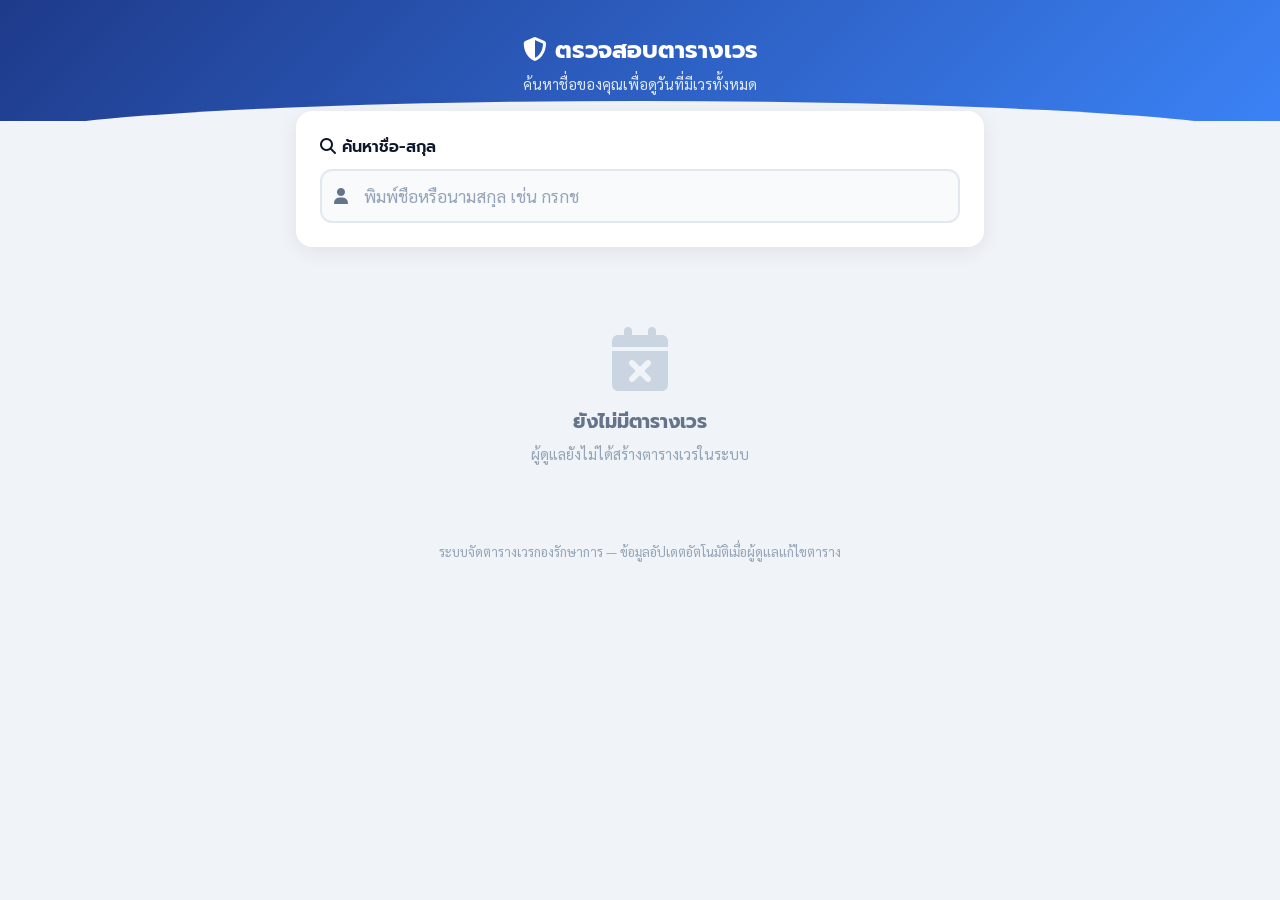
==== public.html @ c36436c4 "Update website" ====
<!DOCTYPE html>
<html lang="th">
<head>
  <meta charset="UTF-8">
  <meta name="viewport" content="width=device-width, initial-scale=1.0">
  <title>ตรวจสอบตารางเวร — ค้นหาชื่อ</title>
  <link rel="stylesheet" href="https://cdnjs.cloudflare.com/ajax/libs/font-awesome/6.4.0/css/all.min.css">
  <link href="https://fonts.googleapis.com/css2?family=Sarabun:wght@300;400;500;600;700;800&family=Prompt:wght@400;500;600;700&display=swap" rel="stylesheet">
  <style>
    :root {
      --primary: #1e3a8a;
      --primary-light: #3b82f6;
      --success: #047857;
      --warning: #d97706;
      --danger: #dc2626;
      --bg: #f0f4f8;
      --card: #ffffff;
      --border: #e2e8f0;
      --text: #0f172a;
      --muted: #64748b;
      --sat-bg: #fef3c7;
      --sun-bg: #fef2f2;
      --asst-green: #dcfce7;
    }

    * { box-sizing: border-box; margin: 0; padding: 0; }

    body {
      font-family: 'Sarabun', sans-serif;
      background: var(--bg);
      color: var(--text);
      min-height: 100vh;
      padding: 0;
    }

    /* Hero Header */
    .hero {
      background: linear-gradient(135deg, #1e3a8a 0%, #3b82f6 100%);
      color: #fff;
      padding: 32px 20px 28px;
      text-align: center;
      position: relative;
      overflow: hidden;
    }
    .hero::after {
      content: '';
      position: absolute;
      bottom: -20px; left: 0; right: 0;
      height: 40px;
      background: var(--bg);
      border-radius: 50% 50% 0 0 / 100% 100% 0 0;
    }
    .hero h1 {
      font-family: 'Prompt', sans-serif;
      font-size: 1.5rem;
      font-weight: 700;
      margin-bottom: 6px;
    }
    .hero p {
      font-size: 0.92rem;
      opacity: 0.85;
    }

    /* Main Container */
    .main {
      max-width: 720px;
      margin: -10px auto 40px;
      padding: 0 16px;
      position: relative;
      z-index: 1;
    }

    /* Schedule Info Card */
    .info-card {
      background: var(--card);
      border-radius: 16px;
      padding: 20px 24px;
      box-shadow: 0 4px 20px rgba(0,0,0,0.08);
      margin-bottom: 20px;
    }
    .info-card .title-row {
      display: flex;
      align-items: center;
      gap: 10px;
      margin-bottom: 12px;
    }
    .info-card .title-row i {
      font-size: 1.3rem;
      color: var(--primary);
    }
    .info-card .title-row h2 {
      font-family: 'Prompt', sans-serif;
      font-size: 1.1rem;
      font-weight: 600;
      color: var(--primary);
    }
    .info-badges {
      display: flex;
      flex-wrap: wrap;
      gap: 8px;
    }
    .info-badge {
      display: inline-flex;
      align-items: center;
      gap: 6px;
      padding: 6px 14px;
      border-radius: 20px;
      font-size: 0.85rem;
      font-weight: 600;
      background: #eff6ff;
      color: var(--primary);
      border: 1px solid #bfdbfe;
    }
    .info-badge.date {
      background: #fef9c3;
      color: #92400e;
      border-color: #fde68a;
    }

    /* Search Section */
    .search-card {
      background: var(--card);
      border-radius: 16px;
      padding: 24px;
      box-shadow: 0 4px 20px rgba(0,0,0,0.08);
      margin-bottom: 20px;
    }
    .search-card label {
      display: block;
      font-family: 'Prompt', sans-serif;
      font-weight: 600;
      font-size: 1rem;
      color: var(--text);
      margin-bottom: 10px;
    }
    .search-wrapper {
      position: relative;
    }
    .search-wrapper i {
      position: absolute;
      left: 14px;
      top: 50%;
      transform: translateY(-50%);
      color: var(--muted);
      font-size: 1rem;
    }
    .search-input {
      width: 100%;
      padding: 14px 16px 14px 42px;
      border: 2px solid var(--border);
      border-radius: 12px;
      font-family: 'Sarabun', sans-serif;
      font-size: 1.05rem;
      color: var(--text);
      background: #f8fafc;
      transition: all 0.2s;
      outline: none;
    }
    .search-input:focus {
      border-color: var(--primary-light);
      background: #fff;
      box-shadow: 0 0 0 4px rgba(59,130,246,0.12);
    }
    .search-input::placeholder {
      color: #94a3b8;
    }

    /* Results */
    .results-card {
      background: var(--card);
      border-radius: 16px;
      padding: 24px;
      box-shadow: 0 4px 20px rgba(0,0,0,0.08);
      margin-bottom: 20px;
    }
    .results-header {
      font-family: 'Prompt', sans-serif;
      font-weight: 600;
      font-size: 1.05rem;
      color: var(--text);
      margin-bottom: 16px;
      display: flex;
      align-items: center;
      gap: 8px;
    }
    .results-header .count-badge {
      background: var(--primary);
      color: #fff;
      border-radius: 20px;
      padding: 2px 10px;
      font-size: 0.82rem;
    }

    /* Person Card */
    .person-card {
      background: #f8fafc;
      border: 1px solid var(--border);
      border-radius: 12px;
      padding: 16px 20px;
      margin-bottom: 16px;
    }
    .person-card:last-child {
      margin-bottom: 0;
    }
    .person-name-row {
      display: flex;
      align-items: center;
      justify-content: space-between;
      gap: 10px;
      margin-bottom: 12px;
      flex-wrap: wrap;
    }
    .person-name {
      font-family: 'Prompt', sans-serif;
      font-size: 1.15rem;
      font-weight: 700;
      color: var(--text);
    }
    .person-duty-badge {
      display: inline-flex;
      align-items: center;
      gap: 5px;
      padding: 4px 12px;
      border-radius: 20px;
      font-size: 0.82rem;
      font-weight: 600;
    }
    .badge-guard {
      background: #dbeafe;
      color: #1e40af;
      border: 1px solid #93c5fd;
    }
    .badge-asst {
      background: #dcfce7;
      color: #166534;
      border: 1px solid #86efac;
    }
    .badge-sat {
      background: #fef3c7;
      color: #92400e;
      border: 1px solid #fde68a;
    }

    /* Duty Day List */
    .duty-days-list {
      list-style: none;
    }
    .duty-day-item {
      display: flex;
      align-items: center;
      gap: 12px;
      padding: 10px 14px;
      border-radius: 10px;
      margin-bottom: 6px;
      font-size: 0.95rem;
      transition: background 0.15s;
    }
    .duty-day-item:hover {
      background: #eff6ff;
    }
    .duty-day-item:last-child {
      margin-bottom: 0;
    }
    .day-icon {
      width: 36px;
      height: 36px;
      border-radius: 10px;
      display: flex;
      align-items: center;
      justify-content: center;
      font-weight: 700;
      font-size: 0.95rem;
      flex-shrink: 0;
    }
    .day-icon.normal { background: #dbeafe; color: #1e40af; }
    .day-icon.sat { background: #fef3c7; color: #92400e; }
    .day-icon.sun { background: #fef2f2; color: #dc2626; }
    .day-icon.asst { background: #dcfce7; color: #166534; }
    .day-text {
      flex: 1;
    }
    .day-text .full-date {
      font-weight: 600;
      color: var(--text);
    }
    .day-text .duty-type-label {
      font-size: 0.82rem;
      color: var(--muted);
    }
    .day-number-badge {
      background: var(--primary);
      color: #fff;
      width: 30px;
      height: 30px;
      border-radius: 8px;
      display: flex;
      align-items: center;
      justify-content: center;
      font-weight: 700;
      font-size: 0.9rem;
      flex-shrink: 0;
    }
    .day-number-badge.asst-badge {
      background: #047857;
    }

    /* Empty State */
    .empty-state {
      text-align: center;
      padding: 40px 20px;
      color: var(--muted);
    }
    .empty-state i {
      font-size: 3rem;
      margin-bottom: 12px;
      opacity: 0.4;
    }
    .empty-state p {
      font-size: 1rem;
    }
    .empty-state .hint {
      font-size: 0.85rem;
      margin-top: 6px;
      opacity: 0.7;
    }

    /* No schedule published state */
    .no-schedule {
      text-align: center;
      padding: 60px 20px;
    }
    .no-schedule i {
      font-size: 4rem;
      color: #cbd5e1;
      margin-bottom: 16px;
    }
    .no-schedule h3 {
      font-family: 'Prompt', sans-serif;
      font-size: 1.2rem;
      color: var(--muted);
      margin-bottom: 8px;
    }
    .no-schedule p {
      color: #94a3b8;
      font-size: 0.92rem;
    }

    /* Full Table View */
    .full-table-card {
      background: var(--card);
      border-radius: 16px;
      padding: 20px;
      box-shadow: 0 4px 20px rgba(0,0,0,0.08);
      margin-bottom: 20px;
      overflow-x: auto;
    }
    .full-table-toggle {
      display: flex;
      align-items: center;
      justify-content: center;
      gap: 8px;
      padding: 12px;
      border: 2px dashed var(--border);
      border-radius: 12px;
      background: transparent;
      color: var(--primary);
      font-family: 'Sarabun', sans-serif;
      font-size: 0.95rem;
      font-weight: 600;
      cursor: pointer;
      width: 100%;
      transition: all 0.2s;
      margin-bottom: 16px;
    }
    .full-table-toggle:hover {
      background: #eff6ff;
      border-color: var(--primary-light);
    }

    /* Military Table (read-only version) */
    .mil-table {
      width: 100%;
      border-collapse: collapse;
      font-size: 0.78rem;
    }
    .mil-table th, .mil-table td {
      border: 1px solid #000;
      padding: 4px 6px;
      text-align: center;
      white-space: nowrap;
    }
    .mil-table thead th {
      font-weight: 700;
      font-size: 0.75rem;
    }
    .mil-table .th-name { background: #b6d7a8; font-weight: 700; text-align: left; padding-left: 8px; }
    .mil-table .th-day { background: #c9daf8; }
    .mil-table .th-date { background: #ffe599; }
    .mil-table .td-name { text-align: left; padding-left: 8px; font-weight: 600; white-space: nowrap; }
    .mil-table .sat-cell { background: #fce5cd; }
    .mil-table .sun-cell { background: #f4cccc; }
    .mil-table .asst-header { background: #cc0000; color: #fff; font-weight: 700; }
    .mil-table .asst-on { background: #38761d; }
    .mil-table .spacer-row td { border: none; height: 6px; background: transparent; }
    .mil-table .highlight-name { background: #fef08a !important; }
    .mil-table .highlight-cell { background: #bbf7d0 !important; font-weight: 800; }

    /* Footer */
    .footer {
      text-align: center;
      padding: 20px;
      color: #94a3b8;
      font-size: 0.82rem;
    }

    /* Mobile responsive */
    @media (max-width: 600px) {
      .hero { padding: 24px 16px 22px; }
      .hero h1 { font-size: 1.2rem; }
      .main { padding: 0 12px; }
      .info-card, .search-card, .results-card, .full-table-card { padding: 16px; border-radius: 12px; }
      .person-card { padding: 14px 16px; }
      .duty-day-item { padding: 8px 10px; gap: 10px; }
      .info-badges { gap: 6px; }
      .info-badge { font-size: 0.78rem; padding: 4px 10px; }
    }
  </style>
</head>
<body>

  <!-- Hero Header -->
  <div class="hero">
    <h1><i class="fa-solid fa-shield-halved"></i> ตรวจสอบตารางเวร</h1>
    <p>ค้นหาชื่อของคุณเพื่อดูวันที่มีเวรทั้งหมด</p>
  </div>

  <div class="main">

    <!-- Schedule Info -->
    <div class="info-card" id="scheduleInfo" style="display:none;">
      <div class="title-row">
        <i class="fa-solid fa-calendar-days"></i>
        <h2 id="scheduleTitle">ตารางเวร</h2>
      </div>
      <div class="info-badges" id="scheduleBadges"></div>
    </div>

    <!-- Search -->
    <div class="search-card">
      <label for="searchInput">
        <i class="fa-solid fa-magnifying-glass"></i> ค้นหาชื่อ-สกุล
      </label>
      <div class="search-wrapper">
        <i class="fa-solid fa-user"></i>
        <input type="text" id="searchInput" class="search-input" placeholder="พิมพ์ชื่อหรือนามสกุล เช่น กรกช" autocomplete="off">
      </div>
    </div>

    <!-- Results -->
    <div id="resultsContainer"></div>

    <!-- Full Table Toggle -->
    <div class="full-table-card" id="fullTableSection" style="display:none;">
      <button class="full-table-toggle" id="toggleTableBtn" onclick="toggleFullTable()">
        <i class="fa-solid fa-table"></i> ดูตารางเวรเต็มรูปแบบ
      </button>
      <div id="fullTableContent" style="display:none;"></div>
    </div>

    <!-- No Schedule State -->
    <div class="no-schedule" id="noScheduleState">
      <i class="fa-solid fa-calendar-xmark"></i>
      <h3>ยังไม่มีตารางเวร</h3>
      <p>ผู้ดูแลยังไม่ได้สร้างตารางเวรในระบบ</p>
    </div>

    <div class="footer">
      ระบบจัดตารางเวรกองรักษาการ — ข้อมูลอัปเดตอัตโนมัติเมื่อผู้ดูแลแก้ไขตาราง
    </div>
  </div>

  <script>
    // Constants
    const STORAGE_KEY_PUBLISHED = "military_roster_published";
    const MONTH_NAMES_TH = [
      "มกราคม", "กุมภาพันธ์", "มีนาคม", "เมษายน", "พฤษภาคม", "มิถุนายน",
      "กรกฎาคม", "สิงหาคม", "กันยายน", "ตุลาคม", "พฤศจิกายน", "ธันวาคม"
    ];
    const DAY_NAMES_FULL_TH = ["วันอาทิตย์", "วันจันทร์", "วันอังคาร", "วันพุธ", "วันพฤหัสบดี", "วันศุกร์", "วันเสาร์"];
    const DAY_NAMES_SHORT = ["อา", "จ", "อ", "พ", "พฤ", "ศ", "ส"];

    let publishedData = null;
    let isTableVisible = false;

    // Load data
    function loadPublished() {
      try {
        const raw = localStorage.getItem(STORAGE_KEY_PUBLISHED);
        if (raw) {
          publishedData = JSON.parse(raw);
          return true;
        }
      } catch (e) {
        console.warn("Could not load published schedule", e);
      }
      return false;
    }

    // Escape HTML
    function escapeHtml(str) {
      if (!str) return '';
      return String(str).replace(/[&<>"']/g, m => ({
        '&': '&amp;', '<': '&lt;', '>': '&gt;', '"': '&quot;', "'": '&#039;'
      }[m]));
    }

    // Initialize
    function init() {
      if (!loadPublished()) {
        document.getElementById("noScheduleState").style.display = "block";
        document.getElementById("scheduleInfo").style.display = "none";
        document.getElementById("fullTableSection").style.display = "none";
        return;
      }

      document.getElementById("noScheduleState").style.display = "none";
      document.getElementById("scheduleInfo").style.display = "block";
      document.getElementById("fullTableSection").style.display = "block";

      // Populate info
      const d = publishedData;
      document.getElementById("scheduleTitle").textContent = d.title || "ตารางเวร";
      document.getElementById("scheduleBadges").innerHTML = `
        <span class="info-badge date">
          <i class="fa-solid fa-calendar-day"></i>
          ${d.startDay} - ${d.endDay} ${d.monthName} ${d.yearBE}
        </span>
        <span class="info-badge">
          <i class="fa-solid fa-users"></i>
          กำลังพล ${(d.mainGuards || []).length + (d.saturdayGuards || []).length + (d.assistantGuards || []).length} นาย
        </span>
      `;

      // Setup search
      document.getElementById("searchInput").addEventListener("input", handleSearch);

      // Show initial empty state in results
      showEmptySearch();
    }

    function showEmptySearch() {
      document.getElementById("resultsContainer").innerHTML = `
        <div class="results-card">
          <div class="empty-state">
            <i class="fa-solid fa-magnifying-glass"></i>
            <p>พิมพ์ชื่อเพื่อค้นหาวันที่มีเวร</p>
            <p class="hint">ค้นหาได้ทั้งชื่อและนามสกุล</p>
          </div>
        </div>
      `;
    }

    function handleSearch() {
      const query = document.getElementById("searchInput").value.trim().toLowerCase();
      if (!query || !publishedData) {
        showEmptySearch();
        return;
      }

      const results = [];

      // Search in mainGuards
      (publishedData.mainGuards || []).forEach(name => {
        if (name.toLowerCase().includes(query)) {
          results.push({ name, type: "guard-main", schedule: publishedData.schedule[name] || [] });
        }
      });

      // Search in saturdayGuards
      (publishedData.saturdayGuards || []).forEach(name => {
        if (name.toLowerCase().includes(query)) {
          results.push({ name, type: "guard-sat", schedule: publishedData.schedule[name] || [] });
        }
      });

      // Search in assistantGuards
      (publishedData.assistantGuards || []).forEach(name => {
        if (name.toLowerCase().includes(query)) {
          // Check if already found as guard
          const existing = results.find(r => r.name === name);
          if (existing) {
            existing.assistantSchedule = publishedData.assistantSchedule[name] || [];
          } else {
            results.push({ name, type: "assistant", assistantSchedule: publishedData.assistantSchedule[name] || [] });
          }
        }
      });

      renderResults(results, query);
    }

    function renderResults(results, query) {
      const container = document.getElementById("resultsContainer");

      if (results.length === 0) {
        container.innerHTML = `
          <div class="results-card">
            <div class="empty-state">
              <i class="fa-solid fa-face-meh"></i>
              <p>ไม่พบชื่อ "${escapeHtml(query)}" ในตารางเวร</p>
              <p class="hint">ลองตรวจสอบการสะกดหรือค้นหาด้วยชื่ออื่น</p>
            </div>
          </div>
        `;
        return;
      }

      let html = `
        <div class="results-card">
          <div class="results-header">
            <i class="fa-solid fa-list-check"></i>
            ผลการค้นหา
            <span class="count-badge">${results.length} คน</span>
          </div>
      `;

      results.forEach(person => {
        html += renderPersonCard(person);
      });

      html += `</div>`;
      container.innerHTML = html;
    }

    function renderPersonCard(person) {
      const days = publishedData.days || [];
      let dutyDays = [];

      // Type badge
      let typeBadge = '';
      if (person.type === 'guard-main') {
        typeBadge = '<span class="person-duty-badge badge-guard"><i class="fa-solid fa-shield-halved"></i> เวรกองรักษาการ</span>';
      } else if (person.type === 'guard-sat') {
        typeBadge = '<span class="person-duty-badge badge-sat"><i class="fa-solid fa-calendar-day"></i> เวรวันเสาร์</span>';
      } else if (person.type === 'assistant') {
        typeBadge = '<span class="person-duty-badge badge-asst"><i class="fa-solid fa-medal"></i> ผช.สิบเวร</span>';
      }

      // Collect duty days for guard schedule
      if (person.schedule) {
        person.schedule.forEach((val, idx) => {
          if (val !== null && val !== '' && val !== undefined) {
            const dayInfo = days[idx];
            if (dayInfo) {
              dutyDays.push({
                dayInfo,
                value: val,
                type: 'guard'
              });
            }
          }
        });
      }

      // Collect duty days for assistant schedule
      if (person.assistantSchedule) {
        person.assistantSchedule.forEach((isOn, idx) => {
          if (isOn) {
            const dayInfo = days[idx];
            if (dayInfo) {
              dutyDays.push({
                dayInfo,
                value: null,
                type: 'assistant'
              });
            }
          }
        });
      }

      // Sort by date number
      dutyDays.sort((a, b) => a.dayInfo.dateNumber - b.dayInfo.dateNumber);

      let html = `
        <div class="person-card">
          <div class="person-name-row">
            <span class="person-name"><i class="fa-solid fa-user" style="color:var(--muted); font-size:0.9rem;"></i> ${escapeHtml(person.name)}</span>
            ${typeBadge}
          </div>
      `;

      if (dutyDays.length === 0) {
        html += `<p style="color:var(--muted); font-size:0.9rem; text-align:center; padding:10px 0;">ไม่มีเวรในช่วงเวลานี้</p>`;
      } else {
        html += `<ul class="duty-days-list">`;
        dutyDays.forEach(dd => {
          const di = dd.dayInfo;
          const fullDayName = DAY_NAMES_FULL_TH[di.dayOfWeekIndex];
          const monthName = publishedData.monthName;
          const yearBE = publishedData.yearBE;
          const dateStr = `${fullDayName}ที่ ${di.dateNumber} ${monthName} ${yearBE}`;

          let iconClass = 'normal';
          let dutyLabel = '';

          if (dd.type === 'assistant') {
            iconClass = 'asst';
            dutyLabel = 'ผช.สิบเวร';
          } else {
            if (di.isSaturday) iconClass = 'sat';
            else if (di.isSunday) iconClass = 'sun';
            dutyLabel = 'เวรกองรักษาการ';
          }

          html += `
            <li class="duty-day-item">
              <div class="day-icon ${iconClass}">${DAY_NAMES_SHORT[di.dayOfWeekIndex]}</div>
              <div class="day-text">
                <div class="full-date">${dateStr}</div>
                <div class="duty-type-label">${dutyLabel}</div>
              </div>
              ${dd.type === 'guard' ? `<div class="day-number-badge">${dd.value}</div>` : `<div class="day-number-badge asst-badge"><i class="fa-solid fa-check" style="font-size:0.75rem;"></i></div>`}
            </li>
          `;
        });
        html += `</ul>`;
      }

      html += `</div>`;
      return html;
    }

    // Full table view
    function toggleFullTable() {
      isTableVisible = !isTableVisible;
      const content = document.getElementById("fullTableContent");
      const btn = document.getElementById("toggleTableBtn");

      if (isTableVisible) {
        content.style.display = "block";
        btn.innerHTML = '<i class="fa-solid fa-eye-slash"></i> ซ่อนตารางเต็มรูปแบบ';
        renderFullTable();
      } else {
        content.style.display = "none";
        btn.innerHTML = '<i class="fa-solid fa-table"></i> ดูตารางเวรเต็มรูปแบบ';
      }
    }

    function renderFullTable() {
      if (!publishedData) return;
      const days = publishedData.days || [];
      const query = document.getElementById("searchInput").value.trim().toLowerCase();

      let html = `<table class="mil-table">`;

      // Header row 1: day names
      html += `<thead><tr>`;
      html += `<th class="th-name" rowspan="2">ชื่อ - สกุล</th>`;
      days.forEach(d => {
        let cls = 'th-day';
        let style = '';
        if (d.isSaturday) style = 'background:#fce5cd;';
        if (d.isSunday) style = 'background:#f4cccc;';
        html += `<th class="${cls}" style="${style}">${DAY_NAMES_SHORT[d.dayOfWeekIndex]}</th>`;
      });
      html += `</tr>`;

      // Header row 2: date numbers
      html += `<tr>`;
      days.forEach(d => {
        html += `<th class="th-date">${d.dateNumber}</th>`;
      });
      html += `</tr></thead>`;

      html += `<tbody>`;

      // Main Guards
      (publishedData.mainGuards || []).forEach(name => {
        const isHighlighted = query && name.toLowerCase().includes(query);
        html += `<tr>`;
        html += `<td class="td-name ${isHighlighted ? 'highlight-name' : ''}">${escapeHtml(name)}</td>`;
        days.forEach((d, idx) => {
          const sched = publishedData.schedule[name];
          const val = (sched && sched[idx] !== null && sched[idx] !== undefined) ? sched[idx] : '';
          let cls = '';
          if (d.isSaturday) cls = 'sat-cell';
          if (d.isSunday) cls = 'sun-cell';
          if (isHighlighted && val !== '') cls += ' highlight-cell';
          html += `<td class="${cls}">${val !== '' ? val : ''}</td>`;
        });
        html += `</tr>`;
      });

      // Spacer
      html += `<tr class="spacer-row"><td colspan="${days.length + 1}"></td></tr>`;

      // Saturday Guards
      (publishedData.saturdayGuards || []).forEach(name => {
        const isHighlighted = query && name.toLowerCase().includes(query);
        html += `<tr>`;
        html += `<td class="td-name ${isHighlighted ? 'highlight-name' : ''}">${escapeHtml(name)}</td>`;
        days.forEach((d, idx) => {
          const sched = publishedData.schedule[name];
          const val = (sched && sched[idx] !== null && sched[idx] !== undefined) ? sched[idx] : '';
          let cls = '';
          if (d.isSaturday) cls = 'sat-cell';
          if (d.isSunday) cls = 'sun-cell';
          if (isHighlighted && val !== '') cls += ' highlight-cell';
          html += `<td class="${cls}">${val !== '' ? val : ''}</td>`;
        });
        html += `</tr>`;
      });

      // Spacer
      html += `<tr class="spacer-row"><td colspan="${days.length + 1}"></td></tr>`;

      // Assistant Header
      html += `<tr><td class="asst-header">ผช.สิบเวรฯ</td>`;
      days.forEach(() => { html += `<td class="asst-header"></td>`; });
      html += `</tr>`;

      // Assistant Guards
      (publishedData.assistantGuards || []).forEach(name => {
        const isHighlighted = query && name.toLowerCase().includes(query);
        html += `<tr>`;
        html += `<td class="td-name ${isHighlighted ? 'highlight-name' : ''}">${escapeHtml(name)}</td>`;
        days.forEach((d, idx) => {
          const sched = publishedData.assistantSchedule[name];
          const isOn = sched && sched[idx];
          let cls = isOn ? 'asst-on' : '';
          if (isHighlighted && isOn) cls += ' highlight-cell';
          html += `<td class="${cls}"></td>`;
        });
        html += `</tr>`;
      });

      html += `</tbody></table>`;
      document.getElementById("fullTableContent").innerHTML = html;
    }

    // Re-render full table on search to update highlights
    document.addEventListener("DOMContentLoaded", () => {
      init();
      document.getElementById("searchInput").addEventListener("input", () => {
        if (isTableVisible) renderFullTable();
      });
    });
  </script>

</body>
</html>
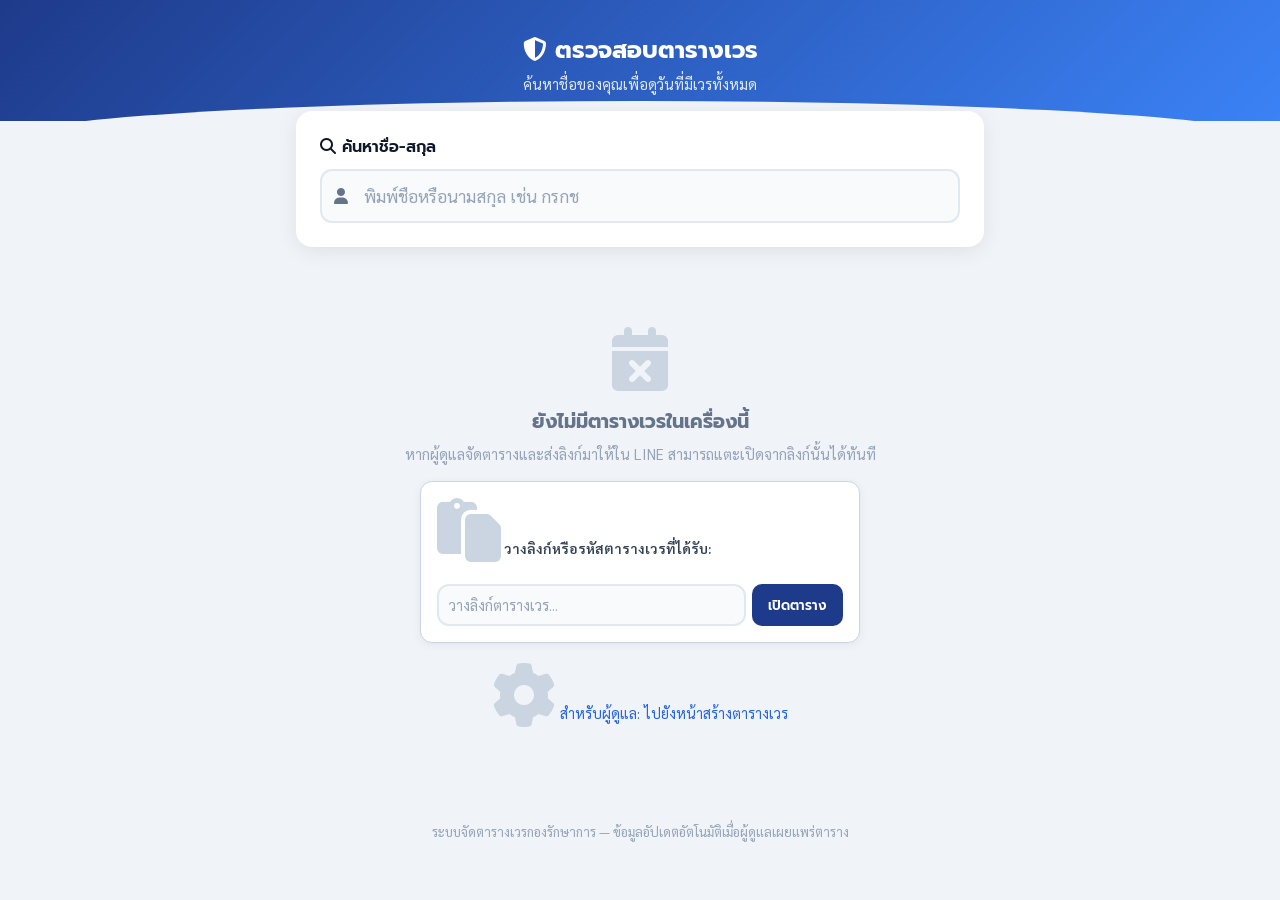
==== commit c5eec7f5: "Update website" ====
--- a/public.html
+++ b/public.html
@@ -393,10 +393,29 @@
       font-weight: 700;
       font-size: 0.75rem;
     }
-    .mil-table .th-name { background: #b6d7a8; font-weight: 700; text-align: left; padding-left: 8px; }
+    .mil-table .th-name { 
+      background: #b6d7a8; 
+      font-weight: 700; 
+      text-align: left; 
+      padding-left: 8px; 
+      position: sticky;
+      left: 0;
+      z-index: 4;
+      box-shadow: 2px 0 4px rgba(0,0,0,0.08);
+    }
     .mil-table .th-day { background: #c9daf8; }
     .mil-table .th-date { background: #ffe599; }
-    .mil-table .td-name { text-align: left; padding-left: 8px; font-weight: 600; white-space: nowrap; }
+    .mil-table .td-name { 
+      text-align: left; 
+      padding-left: 8px; 
+      font-weight: 600; 
+      white-space: nowrap; 
+      position: sticky;
+      left: 0;
+      z-index: 2;
+      background: #ffffff;
+      box-shadow: 2px 0 4px rgba(0,0,0,0.08);
+    }
     .mil-table .sat-cell { background: #fce5cd; }
     .mil-table .sun-cell { background: #f4cccc; }
     .mil-table .asst-header { background: #cc0000; color: #fff; font-weight: 700; }
@@ -405,6 +424,85 @@
     .mil-table .highlight-name { background: #fef08a !important; }
     .mil-table .highlight-cell { background: #bbf7d0 !important; font-weight: 800; }
 
+    /* Quick names chips */
+    .quick-names-section {
+      margin-top: 14px;
+      padding-top: 12px;
+      border-top: 1px dashed var(--border);
+    }
+    .quick-names-title {
+      font-size: 0.85rem;
+      font-weight: 600;
+      color: var(--muted);
+      margin-bottom: 8px;
+      display: flex;
+      align-items: center;
+      gap: 6px;
+    }
+    .quick-names-list {
+      display: flex;
+      flex-wrap: wrap;
+      gap: 6px;
+      max-height: 130px;
+      overflow-y: auto;
+      padding: 2px;
+    }
+    .name-chip {
+      background: #f1f5f9;
+      color: #334155;
+      border: 1px solid #cbd5e1;
+      padding: 5px 12px;
+      border-radius: 20px;
+      font-size: 0.84rem;
+      cursor: pointer;
+      transition: all 0.15s ease;
+      white-space: nowrap;
+      font-family: 'Prompt', sans-serif;
+    }
+    .name-chip:hover, .name-chip.active {
+      background: var(--primary);
+      color: #ffffff;
+      border-color: var(--primary);
+      transform: translateY(-1px);
+    }
+
+    /* Clear search button */
+    .search-clear-btn {
+      position: absolute;
+      right: 12px;
+      top: 50%;
+      transform: translateY(-50%);
+      background: #cbd5e1;
+      color: #475569;
+      border: none;
+      width: 26px;
+      height: 26px;
+      border-radius: 50%;
+      display: none;
+      align-items: center;
+      justify-content: center;
+      cursor: pointer;
+      font-size: 0.8rem;
+      transition: background 0.15s;
+    }
+    .search-clear-btn:hover {
+      background: #94a3b8;
+      color: #ffffff;
+    }
+
+    .duty-summary-badge {
+      display: inline-flex;
+      align-items: center;
+      gap: 5px;
+      padding: 3px 10px;
+      border-radius: 12px;
+      font-size: 0.82rem;
+      font-weight: 600;
+      background: #eff6ff;
+      color: var(--primary);
+      border: 1px solid #bfdbfe;
+    }
+
     /* Footer */
     .footer {
       text-align: center;
@@ -416,13 +514,15 @@
     /* Mobile responsive */
     @media (max-width: 600px) {
       .hero { padding: 24px 16px 22px; }
-      .hero h1 { font-size: 1.2rem; }
+      .hero h1 { font-size: 1.25rem; }
       .main { padding: 0 12px; }
-      .info-card, .search-card, .results-card, .full-table-card { padding: 16px; border-radius: 12px; }
-      .person-card { padding: 14px 16px; }
-      .duty-day-item { padding: 8px 10px; gap: 10px; }
+      .info-card, .search-card, .results-card, .full-table-card { padding: 16px; border-radius: 14px; }
+      .person-card { padding: 14px 16px; border-radius: 12px; }
+      .duty-day-item { padding: 9px 10px; gap: 10px; }
       .info-badges { gap: 6px; }
-      .info-badge { font-size: 0.78rem; padding: 4px 10px; }
+      .info-badge { font-size: 0.8rem; padding: 4px 10px; }
+      .search-input { font-size: 1rem; padding: 12px 38px 12px 38px; }
+      .name-chip { font-size: 0.8rem; padding: 4px 10px; }
     }
   </style>
 </head>
@@ -453,6 +553,19 @@
       <div class="search-wrapper">
         <i class="fa-solid fa-user"></i>
         <input type="text" id="searchInput" class="search-input" placeholder="พิมพ์ชื่อหรือนามสกุล เช่น กรกช" autocomplete="off">
+        <button type="button" class="search-clear-btn" id="searchClearBtn" onclick="clearSearch()" title="ล้างคำค้นหา">
+          <i class="fa-solid fa-xmark"></i>
+        </button>
+      </div>
+
+      <!-- Quick Name Chips (กดแตะชื่อเพื่อดูเวรทันที) -->
+      <div class="quick-names-section" id="quickNamesSection" style="display:none;">
+        <div class="quick-names-title">
+          <i class="fa-solid fa-hand-pointer"></i> หรือแตะชื่อเพื่อดูวันเวรทันที:
+        </div>
+        <div class="quick-names-list" id="quickNamesList">
+          <!-- Populated by JS -->
+        </div>
       </div>
     </div>
 
@@ -464,18 +577,37 @@
       <button class="full-table-toggle" id="toggleTableBtn" onclick="toggleFullTable()">
         <i class="fa-solid fa-table"></i> ดูตารางเวรเต็มรูปแบบ
       </button>
-      <div id="fullTableContent" style="display:none;"></div>
+      <div id="fullTableContent" style="display:none; overflow-x:auto;"></div>
     </div>
 
     <!-- No Schedule State -->
     <div class="no-schedule" id="noScheduleState">
       <i class="fa-solid fa-calendar-xmark"></i>
-      <h3>ยังไม่มีตารางเวร</h3>
-      <p>ผู้ดูแลยังไม่ได้สร้างตารางเวรในระบบ</p>
+      <h3>ยังไม่มีตารางเวรในเครื่องนี้</h3>
+      <p style="margin-bottom:18px;">หากผู้ดูแลจัดตารางและส่งลิงก์มาให้ใน LINE สามารถแตะเปิดจากลิงก์นั้นได้ทันที</p>
+      
+      <!-- Paste Link Box for Mobile Users -->
+      <div style="max-width:440px; margin:0 auto; padding:16px; background:#fff; border-radius:12px; border:1px solid #cbd5e1; box-shadow:0 2px 8px rgba(0,0,0,0.06); text-align:left;">
+        <label style="display:block; font-size:0.88rem; font-weight:600; color:#334155; margin-bottom:6px;">
+          <i class="fa-solid fa-paste"></i> วางลิงก์หรือรหัสตารางเวรที่ได้รับ:
+        </label>
+        <div style="display:flex; gap:6px;">
+          <input type="text" id="pasteLinkInput" class="search-input" placeholder="วางลิงก์ตารางเวร..." style="padding:10px; font-size:0.9rem;">
+          <button type="button" onclick="loadPastedLink()" style="background:#1e3a8a; color:#fff; border:none; padding:10px 16px; border-radius:10px; font-weight:600; font-family:'Prompt',sans-serif; cursor:pointer; white-space:nowrap;">
+            เปิดตาราง
+          </button>
+        </div>
+      </div>
+
+      <div style="margin-top:20px;">
+        <a href="index.html" style="color:#2563eb; text-decoration:none; font-size:0.9rem;">
+          <i class="fa-solid fa-gear"></i> สำหรับผู้ดูแล: ไปยังหน้าสร้างตารางเวร
+        </a>
+      </div>
     </div>
 
     <div class="footer">
-      ระบบจัดตารางเวรกองรักษาการ — ข้อมูลอัปเดตอัตโนมัติเมื่อผู้ดูแลแก้ไขตาราง
+      ระบบจัดตารางเวรกองรักษาการ — ข้อมูลอัปเดตอัตโนมัติเมื่อผู้ดูแลเผยแพร่ตาราง
     </div>
   </div>
 
@@ -492,8 +624,72 @@
     let publishedData = null;
     let isTableVisible = false;
 
-    // Load data
+    // Decompress helper for hash parameters #d=
+    function decompressPublishedData(str) {
+      try {
+        let b64 = str.replace(/-/g, '+').replace(/_/g, '/');
+        while (b64.length % 4) b64 += '=';
+        const json = decodeURIComponent(Array.prototype.map.call(atob(b64), (c) => {
+          return '%' + ('00' + c.charCodeAt(0).toString(16)).slice(-2);
+        }).join(''));
+        const c = JSON.parse(json);
+        
+        const days = [];
+        const start = parseInt(c.s, 10);
+        const end = parseInt(c.e, 10);
+        const yearCE = c.y - 543;
+        const month = c.m;
+        for (let d = start; d <= end; d++) {
+          const dateObj = new Date(yearCE, month, d);
+          const dayOfWeekIndex = dateObj.getDay();
+          days.push({
+            dateNumber: d,
+            dayOfWeekIndex: dayOfWeekIndex,
+            dayNameTh: DAY_NAMES_SHORT[dayOfWeekIndex],
+            isSaturday: dayOfWeekIndex === 6,
+            isSunday: dayOfWeekIndex === 0,
+            isWeekend: dayOfWeekIndex === 0 || dayOfWeekIndex === 6
+          });
+        }
+        
+        return {
+          title: c.t,
+          startDay: c.s,
+          endDay: c.e,
+          monthIndex: c.m,
+          monthName: MONTH_NAMES_TH[c.m],
+          yearBE: c.y,
+          yearCE: c.y - 543,
+          days: days,
+          mainGuards: c.mg || [],
+          saturdayGuards: c.sg || [],
+          assistantGuards: c.ag || [],
+          schedule: c.sc || {},
+          assistantSchedule: c.asc || {},
+          publishedAt: c.at
+        };
+      } catch(e) {
+        console.error("Decompress error", e);
+        return null;
+      }
+    }
+
+    // Load data from URL hash #d= or localStorage
     function loadPublished() {
+      // 1. Check URL hash parameter #d= (เปิดผ่านลิงก์หรือสแกน QR Code จากโทรศัพท์)
+      if (window.location.hash && window.location.hash.startsWith("#d=")) {
+        const hashStr = window.location.hash.substring(3);
+        const decompressed = decompressPublishedData(hashStr);
+        if (decompressed) {
+          publishedData = decompressed;
+          try {
+            localStorage.setItem(STORAGE_KEY_PUBLISHED, JSON.stringify(decompressed));
+          } catch(e) {}
+          return true;
+        }
+      }
+
+      // 2. Check localStorage
       try {
         const raw = localStorage.getItem(STORAGE_KEY_PUBLISHED);
         if (raw) {
@@ -504,6 +700,33 @@
         console.warn("Could not load published schedule", e);
       }
       return false;
+    }
+
+    // Manual paste loader for mobile users
+    function loadPastedLink() {
+      const input = document.getElementById("pasteLinkInput");
+      if (!input) return;
+      let text = input.value.trim();
+      if (!text) {
+        alert("กรุณาวางลิงก์หรือรหัสตารางเวรก่อนครับ");
+        return;
+      }
+      let hash = "";
+      if (text.includes("#d=")) {
+        hash = text.substring(text.indexOf("#d=") + 3);
+      } else {
+        hash = text;
+      }
+      const decompressed = decompressPublishedData(hash);
+      if (decompressed) {
+        publishedData = decompressed;
+        try {
+          localStorage.setItem(STORAGE_KEY_PUBLISHED, JSON.stringify(decompressed));
+        } catch(e) {}
+        init();
+      } else {
+        alert("ไม่สามารถเปิดตารางเวรจากรหัสหรือลิงก์นี้ได้ กรุณาตรวจสอบลิงก์อีกครั้งครับ");
+      }
     }
 
     // Escape HTML
@@ -541,11 +764,57 @@
         </span>
       `;
 
+      // Setup quick name chips
+      renderQuickNameChips();
+
       // Setup search
       document.getElementById("searchInput").addEventListener("input", handleSearch);
 
       // Show initial empty state in results
       showEmptySearch();
+    }
+
+    function renderQuickNameChips() {
+      if (!publishedData) return;
+      const allNames = new Set([
+        ...(publishedData.mainGuards || []),
+        ...(publishedData.saturdayGuards || []),
+        ...(publishedData.assistantGuards || [])
+      ]);
+      const sorted = Array.from(allNames).sort((a, b) => a.localeCompare(b, 'th'));
+      const container = document.getElementById("quickNamesList");
+      const sec = document.getElementById("quickNamesSection");
+      if (!container || !sec) return;
+
+      if (sorted.length === 0) {
+        sec.style.display = "none";
+        return;
+      }
+
+      sec.style.display = "block";
+      container.innerHTML = sorted.map(name => `
+        <button type="button" class="name-chip" onclick="selectQuickName('${escapeHtml(name)}')">
+          ${escapeHtml(name)}
+        </button>
+      `).join("");
+    }
+
+    function selectQuickName(name) {
+      const input = document.getElementById("searchInput");
+      if (input) {
+        input.value = name;
+        handleSearch();
+        window.scrollTo({ top: input.offsetTop - 20, behavior: 'smooth' });
+      }
+    }
+
+    function clearSearch() {
+      const input = document.getElementById("searchInput");
+      if (input) {
+        input.value = "";
+        handleSearch();
+        input.focus();
+      }
     }
 
     function showEmptySearch() {
@@ -553,7 +822,7 @@
         <div class="results-card">
           <div class="empty-state">
             <i class="fa-solid fa-magnifying-glass"></i>
-            <p>พิมพ์ชื่อเพื่อค้นหาวันที่มีเวร</p>
+            <p>พิมพ์ชื่อหรือแตะปุ่มชื่อด้านบนเพื่อดูวันเวร</p>
             <p class="hint">ค้นหาได้ทั้งชื่อและนามสกุล</p>
           </div>
         </div>
@@ -561,7 +830,24 @@
     }
 
     function handleSearch() {
-      const query = document.getElementById("searchInput").value.trim().toLowerCase();
+      const input = document.getElementById("searchInput");
+      const clearBtn = document.getElementById("searchClearBtn");
+      const query = (input.value || "").trim().toLowerCase();
+
+      if (clearBtn) {
+        clearBtn.style.display = query ? "flex" : "none";
+      }
+
+      // Update active state on name chips
+      const chips = document.querySelectorAll(".name-chip");
+      chips.forEach(chip => {
+        if (query && chip.textContent.trim().toLowerCase().includes(query)) {
+          chip.classList.add("active");
+        } else {
+          chip.classList.remove("active");
+        }
+      });
+
       if (!query || !publishedData) {
         showEmptySearch();
         return;
@@ -685,7 +971,7 @@
         <div class="person-card">
           <div class="person-name-row">
             <span class="person-name"><i class="fa-solid fa-user" style="color:var(--muted); font-size:0.9rem;"></i> ${escapeHtml(person.name)}</span>
-            ${typeBadge}
+            ${dutyDays.length > 0 ? `<span class="duty-summary-badge"><i class="fa-solid fa-calendar-check" style="color:var(--primary);"></i> มีเวรทั้งหมด ${dutyDays.length} วัน</span>` : ''}
           </div>
       `;
 
@@ -709,7 +995,7 @@
           } else {
             if (di.isSaturday) iconClass = 'sat';
             else if (di.isSunday) iconClass = 'sun';
-            dutyLabel = 'เวรกองรักษาการ';
+            dutyLabel = `เวรกองรักษาการ (ผลัดที่ ${dd.value})`;
           }
 
           html += `
@@ -719,7 +1005,7 @@
                 <div class="full-date">${dateStr}</div>
                 <div class="duty-type-label">${dutyLabel}</div>
               </div>
-              ${dd.type === 'guard' ? `<div class="day-number-badge">${dd.value}</div>` : `<div class="day-number-badge asst-badge"><i class="fa-solid fa-check" style="font-size:0.75rem;"></i></div>`}
+              ${dd.type === 'guard' ? `<div class="day-number-badge" title="ผลัดที่ ${dd.value}">${dd.value}</div>` : `<div class="day-number-badge asst-badge" title="ผช.สิบเวร"><i class="fa-solid fa-check" style="font-size:0.75rem;"></i></div>`}
             </li>
           `;
         });
@@ -844,6 +1130,15 @@
       document.getElementById("searchInput").addEventListener("input", () => {
         if (isTableVisible) renderFullTable();
       });
+
+      // Auto update if admin changes the schedule in another tab or window
+      window.addEventListener("storage", (e) => {
+        if (e.key === STORAGE_KEY_PUBLISHED) {
+          init();
+          handleSearch();
+          if (isTableVisible) renderFullTable();
+        }
+      });
     });
   </script>
 
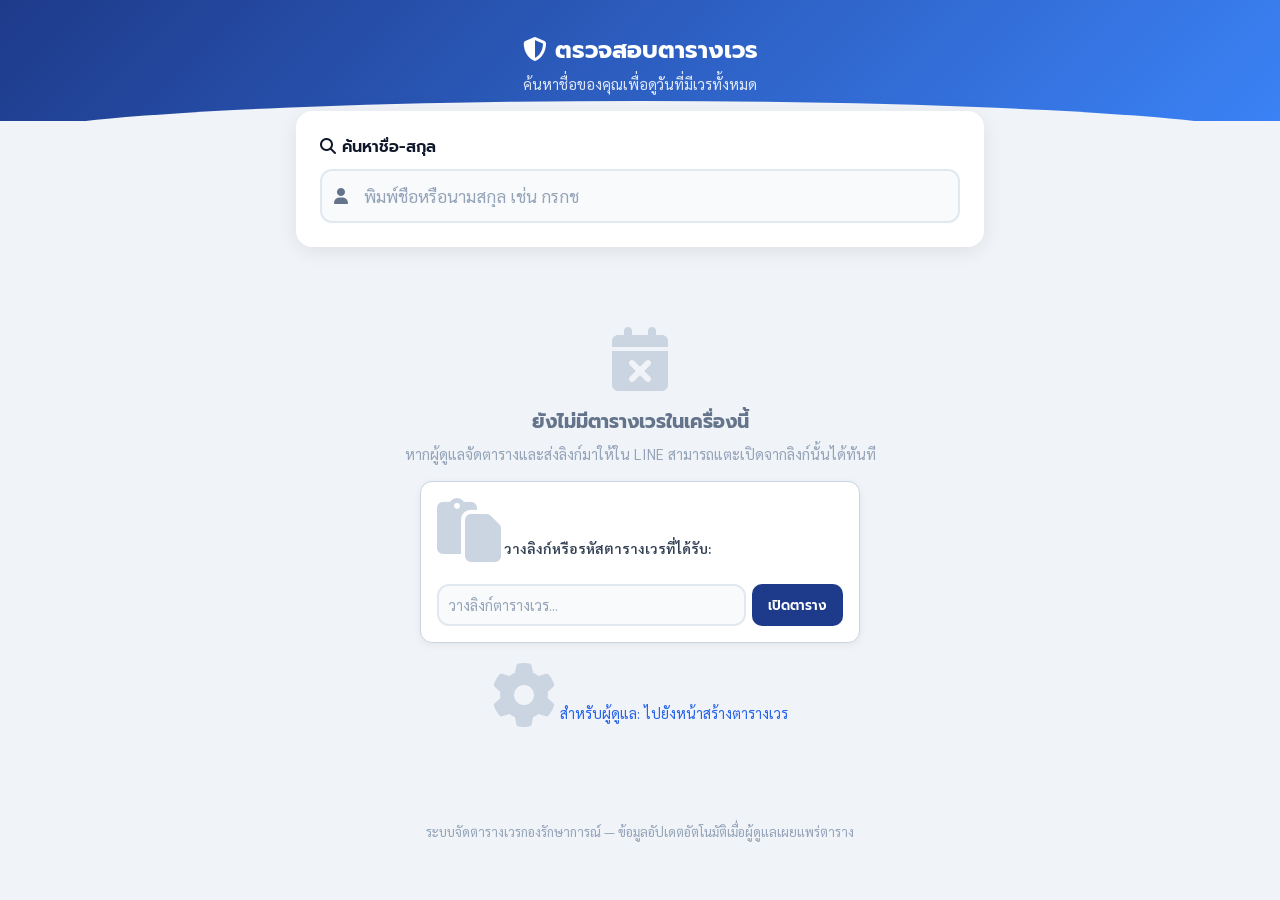
==== commit ce69ad32: "Update website" ====
--- a/public.html
+++ b/public.html
@@ -424,48 +424,6 @@
     .mil-table .highlight-name { background: #fef08a !important; }
     .mil-table .highlight-cell { background: #bbf7d0 !important; font-weight: 800; }
 
-    /* Quick names chips */
-    .quick-names-section {
-      margin-top: 14px;
-      padding-top: 12px;
-      border-top: 1px dashed var(--border);
-    }
-    .quick-names-title {
-      font-size: 0.85rem;
-      font-weight: 600;
-      color: var(--muted);
-      margin-bottom: 8px;
-      display: flex;
-      align-items: center;
-      gap: 6px;
-    }
-    .quick-names-list {
-      display: flex;
-      flex-wrap: wrap;
-      gap: 6px;
-      max-height: 130px;
-      overflow-y: auto;
-      padding: 2px;
-    }
-    .name-chip {
-      background: #f1f5f9;
-      color: #334155;
-      border: 1px solid #cbd5e1;
-      padding: 5px 12px;
-      border-radius: 20px;
-      font-size: 0.84rem;
-      cursor: pointer;
-      transition: all 0.15s ease;
-      white-space: nowrap;
-      font-family: 'Prompt', sans-serif;
-    }
-    .name-chip:hover, .name-chip.active {
-      background: var(--primary);
-      color: #ffffff;
-      border-color: var(--primary);
-      transform: translateY(-1px);
-    }
-
     /* Clear search button */
     .search-clear-btn {
       position: absolute;
@@ -522,7 +480,6 @@
       .info-badges { gap: 6px; }
       .info-badge { font-size: 0.8rem; padding: 4px 10px; }
       .search-input { font-size: 1rem; padding: 12px 38px 12px 38px; }
-      .name-chip { font-size: 0.8rem; padding: 4px 10px; }
     }
   </style>
 </head>
@@ -557,27 +514,17 @@
           <i class="fa-solid fa-xmark"></i>
         </button>
       </div>
-
-      <!-- Quick Name Chips (กดแตะชื่อเพื่อดูเวรทันที) -->
-      <div class="quick-names-section" id="quickNamesSection" style="display:none;">
-        <div class="quick-names-title">
-          <i class="fa-solid fa-hand-pointer"></i> หรือแตะชื่อเพื่อดูวันเวรทันที:
-        </div>
-        <div class="quick-names-list" id="quickNamesList">
-          <!-- Populated by JS -->
-        </div>
-      </div>
     </div>
 
     <!-- Results -->
     <div id="resultsContainer"></div>
 
-    <!-- Full Table Toggle -->
+    <!-- Full Table Section (เปิดมาเห็นตารางเลยทันที ไม่ต้องมีปุ่มซ่อน) -->
     <div class="full-table-card" id="fullTableSection" style="display:none;">
-      <button class="full-table-toggle" id="toggleTableBtn" onclick="toggleFullTable()">
-        <i class="fa-solid fa-table"></i> ดูตารางเวรเต็มรูปแบบ
-      </button>
-      <div id="fullTableContent" style="display:none; overflow-x:auto;"></div>
+      <div style="font-family:'Prompt',sans-serif; font-size:1.1rem; font-weight:600; color:var(--primary); margin-bottom:14px; display:flex; align-items:center; gap:8px;">
+        <i class="fa-solid fa-table-cells"></i> ตารางเวรภาพรวมทั้งหมด
+      </div>
+      <div id="fullTableContent" style="overflow-x:auto;"></div>
     </div>
 
     <!-- No Schedule State -->
@@ -607,8 +554,9 @@
     </div>
 
     <div class="footer">
-      ระบบจัดตารางเวรกองรักษาการ — ข้อมูลอัปเดตอัตโนมัติเมื่อผู้ดูแลเผยแพร่ตาราง
+      ระบบจัดตารางเวรกองรักษาการณ์ — ข้อมูลอัปเดตอัตโนมัติเมื่อผู้ดูแลเผยแพร่ตาราง
     </div>
+  </div>
   </div>
 
   <script>
